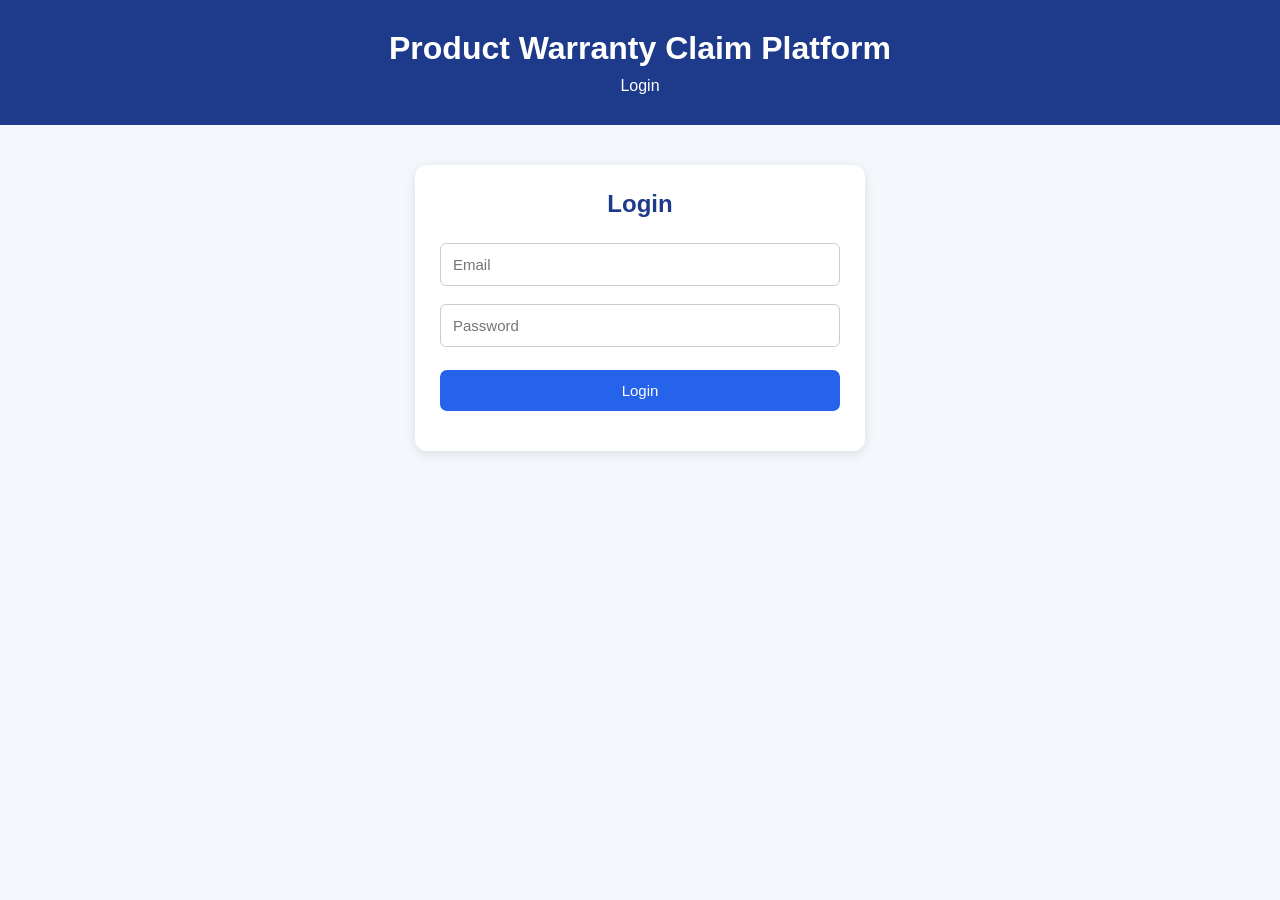
==== frontend/login.html @ f0e6eccf "Initial project commit" ====
<!DOCTYPE html>
<html lang="en">
<head>
    <meta charset="UTF-8">
    <meta name="viewport" content="width=device-width, initial-scale=1.0">
    <title>Login - Product Warranty Claim Platform</title>
    <link rel="stylesheet" href="style.css">
</head>
<body>
    <header>
        <h1>Product Warranty Claim Platform</h1>
        <p>Login</p>
    </header>
    <main>
        <section class="login-box">
            <h2>Login</h2>
            <input type="email" id="loginEmail" placeholder="Email">
            <br><br>
            <input type="password" id="loginPassword" placeholder="Password">
            <br><br>
            <button onclick="login()">Login</button>
            <p id="loginMessage"></p>
        </section>
    </main>
    <script src="script.js"></script>
</body>
</html>
---- frontend/style.css ----
* {
    margin: 0;
    padding: 0;
    box-sizing: border-box;
}
body {
    font-family: Arial, sans-serif;
    background: #f4f7fb;
    color: #222;
}
header {
    background: #1e3a8a;
    color: white;
    text-align: center;
    padding: 30px;
}
header h1 {
    margin-bottom: 10px;
}
main {
    width: 90%;
    max-width: 1000px;
    margin: 30px auto;
}
.buttons {
    display: flex;
    flex-wrap: wrap;
    gap: 12px;
    justify-content: center;
    margin-bottom: 25px;
}
button {
    padding: 12px 22px;
    border: none;
    border-radius: 7px;
    background: #2563eb;
    color: white;
    font-size: 15px;
    cursor: pointer;
}
button:hover {
    background: #1d4ed8;
}
section {
    background: white;
    padding: 25px;
    border-radius: 12px;
    box-shadow: 0 3px 12px rgba(0, 0, 0, 0.1);
}
section h2 {
    margin-bottom: 20px;
    color: #1e3a8a;
}
.card {
    background: #f8fafc;
    border: 1px solid #ddd;
    padding: 18px;
    margin-bottom: 12px;
    border-radius: 8px;
}
.card p {
    margin: 7px 0;
}
input {
    width: 100%;
    max-width: 400px;
    padding: 12px;
    border: 1px solid #ccc;
    border-radius: 6px;
    font-size: 15px;
}
.login-box {
    max-width: 450px;
    margin: 40px auto;
    text-align: center;
}
.login-box h2 {
    margin-bottom: 25px;
}
.login-box input {
    max-width: 100%;
}
.login-box button {
    width: 100%;
    margin-top: 5px;
}
#loginMessage {
    margin-top: 15px;
    font-weight: bold;
}.dashboard-cards {
    display: grid;
    grid-template-columns: repeat(4, 1fr);
    gap: 20px;
    margin: 25px 0;
}

.dashboard-card {
    background: white;
    padding: 25px;
    text-align: center;
    border-radius: 12px;
    box-shadow: 0 3px 12px rgba(0, 0, 0, 0.1);
}

.dashboard-card h3 {
    color: #1e3a8a;
    margin-bottom: 12px;
}

.dashboard-card p {
    font-size: 30px;
    font-weight: bold;
    color: #2563eb;
}

@media (max-width: 800px) {
    .dashboard-cards {
        grid-template-columns: repeat(2, 1fr);
    }
}

@media (max-width: 500px) {
    .dashboard-cards {
        grid-template-columns: 1fr;
    }
}
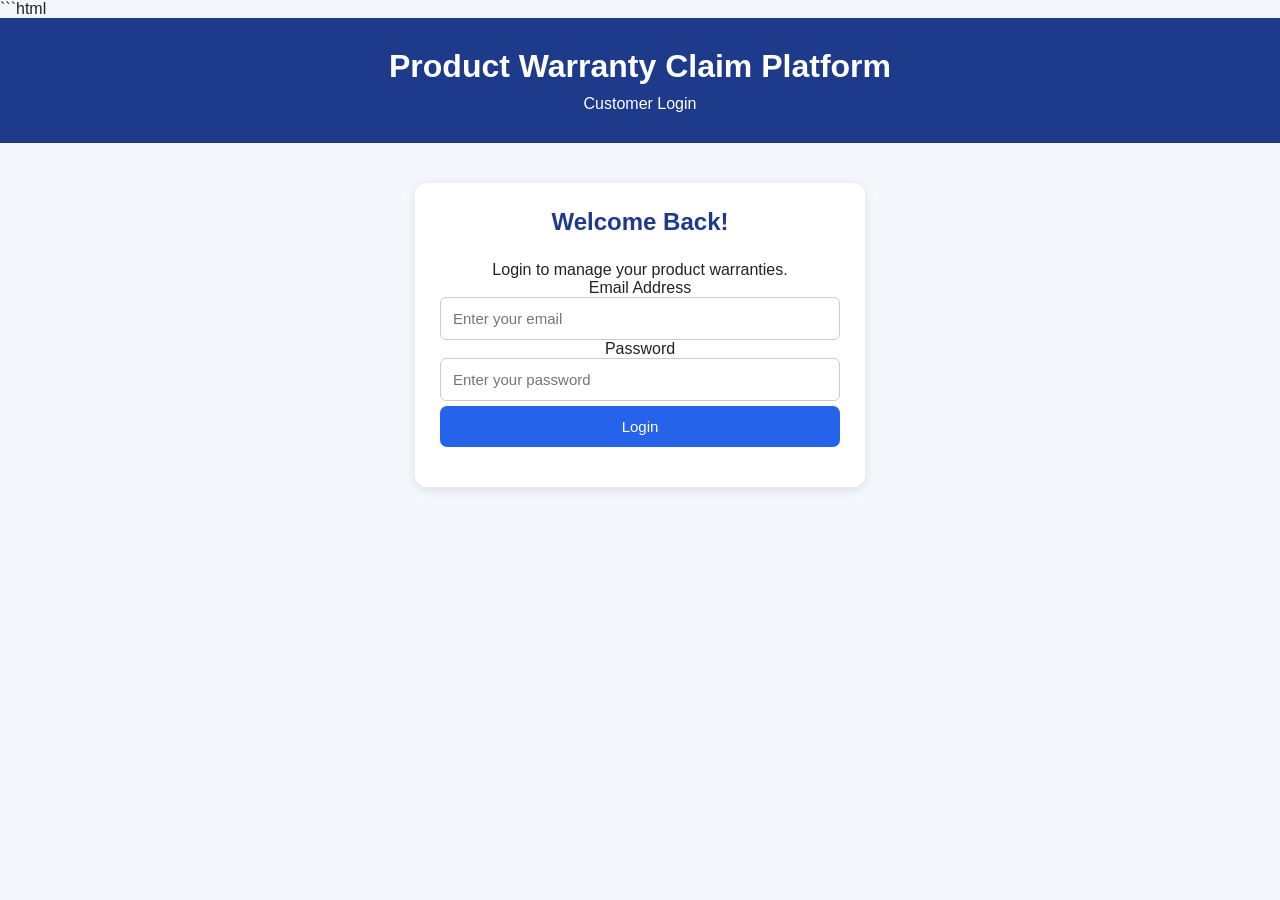
==== commit 0719e4db: "Update customer login page" ====
--- a/frontend/login.html
+++ b/frontend/login.html
@@ -1,3 +1,4 @@
+```html
 <!DOCTYPE html>
 <html lang="en">
 <head>
@@ -9,19 +10,37 @@
 <body>
     <header>
         <h1>Product Warranty Claim Platform</h1>
-        <p>Login</p>
+        <p>Customer Login</p>
     </header>
+
     <main>
         <section class="login-box">
-            <h2>Login</h2>
-            <input type="email" id="loginEmail" placeholder="Email">
-            <br><br>
-            <input type="password" id="loginPassword" placeholder="Password">
-            <br><br>
-            <button onclick="login()">Login</button>
-            <p id="loginMessage"></p>
+            <h2>Welcome Back!</h2>
+            <p>Login to manage your product warranties.</p>
+
+            <form onsubmit="login(); return false;">
+                <label for="loginEmail">Email Address</label>
+                <input
+                    type="email"
+                    id="loginEmail"
+                    placeholder="Enter your email"
+                    required
+                >
+
+                <label for="loginPassword">Password</label>
+                <input
+                    type="password"
+                    id="loginPassword"
+                    placeholder="Enter your password"
+                    required
+                >
+
+                <button type="submit">Login</button>
+                <p id="loginMessage"></p>
+            </form>
         </section>
     </main>
-    <script src="script.js"></script>
+
+    <script src="login.js"></script>
 </body>
-</html>+</html>
--- a/frontend/style.css
+++ b/frontend/style.css
@@ -123,4 +123,65 @@
     .dashboard-cards {
         grid-template-columns: 1fr;
     }
-}+}
+/* Product Gallery */
+.product-gallery {
+    display: grid;
+    grid-template-columns: repeat(3, minmax(0, 1fr));
+    gap: 20px;
+    margin: 25px 0;
+}
+
+.product-gallery[hidden] {
+    display: none;
+}
+
+.product-card {
+    background: white;
+    padding: 18px;
+    border-radius: 12px;
+    box-shadow: 0 3px 12px rgba(0, 0, 0, 0.1);
+    text-align: center;
+    border: 1px solid #e2e8f0;
+}
+
+.product-card img {
+    width: 100%;
+    height: 160px;
+    object-fit: contain;
+    border-radius: 8px;
+    margin-bottom: 12px;
+}
+
+.product-card h3 {
+    color: #1e3a8a;
+    margin-bottom: 10px;
+}
+
+.product-card p {
+    margin: 8px 0;
+    color: #475569;
+}
+
+.product-card button {
+    width: 100%;
+    margin-top: 10px;
+}
+
+#cartMessage {
+    margin: 15px 0;
+    color: #15803d;
+    font-weight: bold;
+}
+
+@media (max-width: 700px) {
+    .product-gallery {
+        grid-template-columns: repeat(2, minmax(0, 1fr));
+    }
+}
+
+@media (max-width: 450px) {
+    .product-gallery {
+        grid-template-columns: 1fr;
+    }
+}
